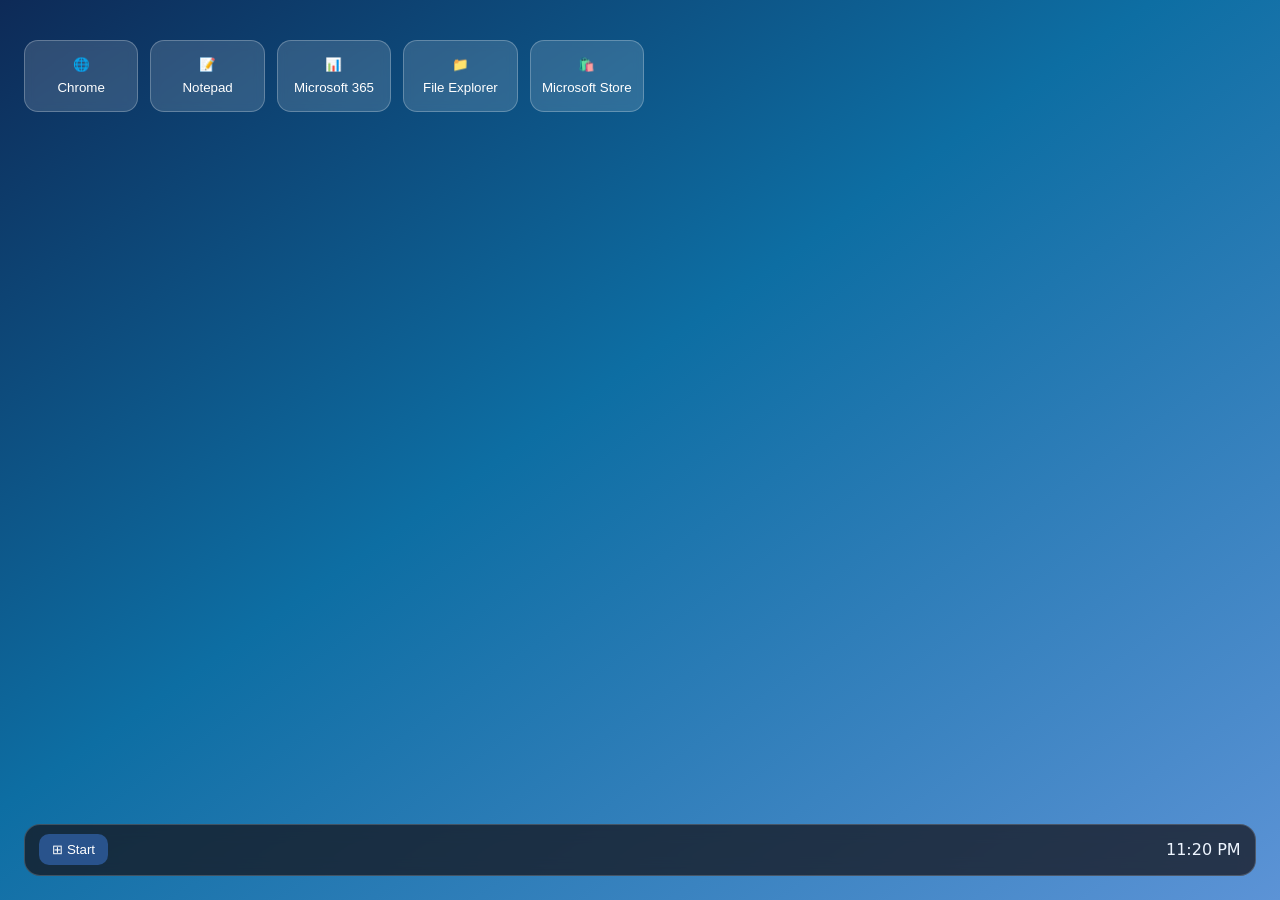
==== pc/win11/index.html @ 0b1599d6 "Create mini Windows 11 mock desktop with app windows" ====
<!DOCTYPE html>
<html lang="en">
<head>
  <meta charset="UTF-8" />
  <meta name="viewport" content="width=device-width, initial-scale=1.0" />
  <title>Mini Windows 11 PC</title>
  <link rel="stylesheet" href="styles.css" />
</head>
<body>
  <div class="desktop">
    <div class="wallpaper-overlay"></div>

    <main class="windows-grid" aria-label="Desktop apps">
      <button class="app-card" data-app="chrome">🌐<span>Chrome</span></button>
      <button class="app-card" data-app="notepad">📝<span>Notepad</span></button>
      <button class="app-card" data-app="m365">📊<span>Microsoft 365</span></button>
      <button class="app-card" data-app="explorer">📁<span>File Explorer</span></button>
      <button class="app-card" data-app="store">🛍️<span>Microsoft Store</span></button>
    </main>

    <section class="window" id="appWindow" hidden>
      <header class="window-bar">
        <strong id="windowTitle">App</strong>
        <button id="closeWindow" aria-label="Close window">✕</button>
      </header>
      <div class="window-body" id="windowBody"></div>
    </section>

    <footer class="taskbar">
      <button class="start-button" id="startButton">⊞ Start</button>
      <span class="clock" id="clock"></span>
    </footer>

    <aside class="start-menu" id="startMenu" hidden>
      <h3>Pinned</h3>
      <div class="start-apps">
        <button class="mini-app" data-app="chrome">Chrome</button>
        <button class="mini-app" data-app="notepad">Notepad</button>
        <button class="mini-app" data-app="m365">Microsoft 365</button>
        <button class="mini-app" data-app="explorer">File Explorer</button>
        <button class="mini-app" data-app="store">Microsoft Store</button>
      </div>
    </aside>
  </div>

  <script src="script.js"></script>
</body>
</html>
---- pc/win11/styles.css ----
:root {
  --taskbar-bg: rgba(22, 22, 30, 0.75);
  --window-bg: #10151d;
  --window-card: #1a2432;
  --text: #eef5ff;
}

* { box-sizing: border-box; }

body {
  margin: 0;
  min-height: 100vh;
  font-family: "Segoe UI", system-ui, sans-serif;
  color: var(--text);
  background: linear-gradient(145deg, #0d2a57, #0d6ea3 45%, #5c93d6);
}

.desktop {
  min-height: 100vh;
  display: flex;
  flex-direction: column;
  padding: 1.5rem;
  gap: 1rem;
  position: relative;
}

.windows-grid {
  display: grid;
  grid-template-columns: repeat(auto-fill, minmax(110px, 1fr));
  gap: 0.75rem;
  max-width: 620px;
}

.app-card {
  background: rgba(255, 255, 255, 0.14);
  border: 1px solid rgba(255, 255, 255, 0.25);
  color: #fff;
  border-radius: 14px;
  padding: 1rem 0.6rem;
  display: flex;
  flex-direction: column;
  align-items: center;
  gap: 0.5rem;
  cursor: pointer;
  backdrop-filter: blur(5px);
}

.app-card:hover, .mini-app:hover, .start-button:hover, #closeWindow:hover {
  filter: brightness(1.12);
}

.window {
  width: min(860px, 96vw);
  min-height: 300px;
  background: var(--window-bg);
  border: 1px solid #2d4460;
  border-radius: 16px;
  overflow: hidden;
  box-shadow: 0 18px 40px rgba(0, 0, 0, 0.45);
}

.window-bar {
  display: flex;
  justify-content: space-between;
  align-items: center;
  padding: 0.75rem 1rem;
  background: #1f2a39;
}

.window-body {
  padding: 1rem;
  background: var(--window-card);
  min-height: 240px;
}

.taskbar {
  margin-top: auto;
  display: flex;
  justify-content: space-between;
  align-items: center;
  background: var(--taskbar-bg);
  border: 1px solid rgba(255, 255, 255, 0.18);
  border-radius: 16px;
  padding: 0.6rem 0.9rem;
  backdrop-filter: blur(8px);
}

.start-button, #closeWindow, .mini-app {
  border: none;
  border-radius: 10px;
  padding: 0.5rem 0.8rem;
  cursor: pointer;
  background: #29538c;
  color: #fff;
}

.start-menu {
  position: absolute;
  bottom: 4.8rem;
  left: 1.5rem;
  background: #131f2f;
  border: 1px solid #2d4f7d;
  border-radius: 14px;
  padding: 0.9rem;
  width: 270px;
}

.start-apps {
  display: grid;
  grid-template-columns: 1fr 1fr;
  gap: 0.55rem;
}

.store-grid {
  display: grid;
  grid-template-columns: repeat(auto-fill, minmax(170px, 1fr));
  gap: 0.8rem;
}

.store-item {
  background: #223146;
  border: 1px solid #395474;
  border-radius: 10px;
  padding: 0.7rem;
}
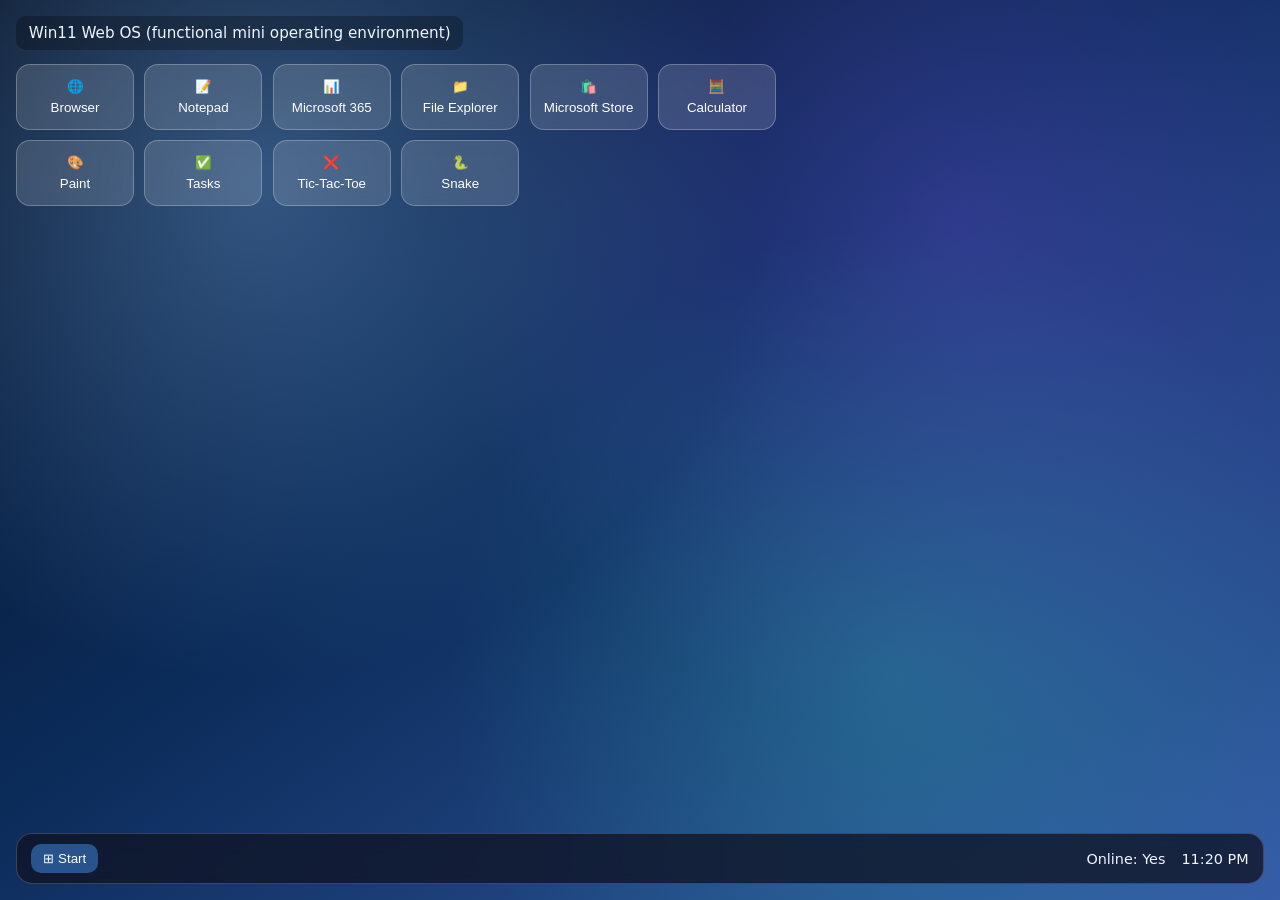
==== commit ba7800c5: "Add multi-OS launcher and improve Win11 web OS browser/M365/wallpaper" ====
--- a/pc/win11/index.html
+++ b/pc/win11/index.html
@@ -3,42 +3,58 @@
 <head>
   <meta charset="UTF-8" />
   <meta name="viewport" content="width=device-width, initial-scale=1.0" />
-  <title>Mini Windows 11 PC</title>
+  <title>Win11 Web OS</title>
   <link rel="stylesheet" href="styles.css" />
 </head>
 <body>
   <div class="desktop">
-    <div class="wallpaper-overlay"></div>
+    <header class="top-note">Win11 Web OS (functional mini operating environment)</header>
 
     <main class="windows-grid" aria-label="Desktop apps">
-      <button class="app-card" data-app="chrome">🌐<span>Chrome</span></button>
+      <button class="app-card" data-app="browser">🌐<span>Browser</span></button>
       <button class="app-card" data-app="notepad">📝<span>Notepad</span></button>
       <button class="app-card" data-app="m365">📊<span>Microsoft 365</span></button>
       <button class="app-card" data-app="explorer">📁<span>File Explorer</span></button>
       <button class="app-card" data-app="store">🛍️<span>Microsoft Store</span></button>
+      <button class="app-card" data-app="calculator">🧮<span>Calculator</span></button>
+      <button class="app-card" data-app="paint">🎨<span>Paint</span></button>
+      <button class="app-card" data-app="todo">✅<span>Tasks</span></button>
+      <button class="app-card" data-app="tic">❌<span>Tic-Tac-Toe</span></button>
+      <button class="app-card" data-app="snake">🐍<span>Snake</span></button>
     </main>
 
     <section class="window" id="appWindow" hidden>
       <header class="window-bar">
         <strong id="windowTitle">App</strong>
-        <button id="closeWindow" aria-label="Close window">✕</button>
+        <div class="window-actions">
+          <button id="minWindow" aria-label="Minimize window">—</button>
+          <button id="closeWindow" aria-label="Close window">✕</button>
+        </div>
       </header>
       <div class="window-body" id="windowBody"></div>
     </section>
 
     <footer class="taskbar">
       <button class="start-button" id="startButton">⊞ Start</button>
-      <span class="clock" id="clock"></span>
+      <div class="taskbar-status">
+        <span id="networkStatus">Online: checking...</span>
+        <span class="clock" id="clock"></span>
+      </div>
     </footer>
 
     <aside class="start-menu" id="startMenu" hidden>
-      <h3>Pinned</h3>
+      <h3>All apps</h3>
       <div class="start-apps">
-        <button class="mini-app" data-app="chrome">Chrome</button>
+        <button class="mini-app" data-app="browser">Browser</button>
         <button class="mini-app" data-app="notepad">Notepad</button>
         <button class="mini-app" data-app="m365">Microsoft 365</button>
         <button class="mini-app" data-app="explorer">File Explorer</button>
         <button class="mini-app" data-app="store">Microsoft Store</button>
+        <button class="mini-app" data-app="calculator">Calculator</button>
+        <button class="mini-app" data-app="paint">Paint</button>
+        <button class="mini-app" data-app="todo">Tasks</button>
+        <button class="mini-app" data-app="tic">Tic-Tac-Toe</button>
+        <button class="mini-app" data-app="snake">Snake</button>
       </div>
     </aside>
   </div>
--- a/pc/win11/styles.css
+++ b/pc/win11/styles.css
@@ -1,125 +1,45 @@
 :root {
-  --taskbar-bg: rgba(22, 22, 30, 0.75);
+  --taskbar-bg: rgba(16, 20, 38, 0.78);
   --window-bg: #10151d;
   --window-card: #1a2432;
   --text: #eef5ff;
 }
-
 * { box-sizing: border-box; }
-
 body {
   margin: 0;
   min-height: 100vh;
   font-family: "Segoe UI", system-ui, sans-serif;
   color: var(--text);
-  background: linear-gradient(145deg, #0d2a57, #0d6ea3 45%, #5c93d6);
+  background:
+    radial-gradient(circle at 20% 20%, rgba(130,190,255,.35), transparent 40%),
+    radial-gradient(circle at 75% 25%, rgba(130,90,255,.28), transparent 45%),
+    radial-gradient(circle at 70% 75%, rgba(50,220,190,.22), transparent 40%),
+    linear-gradient(145deg, #071225, #0b2b59 45%, #355da8);
 }
-
-.desktop {
-  min-height: 100vh;
-  display: flex;
-  flex-direction: column;
-  padding: 1.5rem;
-  gap: 1rem;
-  position: relative;
-}
-
-.windows-grid {
-  display: grid;
-  grid-template-columns: repeat(auto-fill, minmax(110px, 1fr));
-  gap: 0.75rem;
-  max-width: 620px;
-}
-
-.app-card {
-  background: rgba(255, 255, 255, 0.14);
-  border: 1px solid rgba(255, 255, 255, 0.25);
-  color: #fff;
-  border-radius: 14px;
-  padding: 1rem 0.6rem;
-  display: flex;
-  flex-direction: column;
-  align-items: center;
-  gap: 0.5rem;
-  cursor: pointer;
-  backdrop-filter: blur(5px);
-}
-
-.app-card:hover, .mini-app:hover, .start-button:hover, #closeWindow:hover {
-  filter: brightness(1.12);
-}
-
-.window {
-  width: min(860px, 96vw);
-  min-height: 300px;
-  background: var(--window-bg);
-  border: 1px solid #2d4460;
-  border-radius: 16px;
-  overflow: hidden;
-  box-shadow: 0 18px 40px rgba(0, 0, 0, 0.45);
-}
-
-.window-bar {
-  display: flex;
-  justify-content: space-between;
-  align-items: center;
-  padding: 0.75rem 1rem;
-  background: #1f2a39;
-}
-
-.window-body {
-  padding: 1rem;
-  background: var(--window-card);
-  min-height: 240px;
-}
-
-.taskbar {
-  margin-top: auto;
-  display: flex;
-  justify-content: space-between;
-  align-items: center;
-  background: var(--taskbar-bg);
-  border: 1px solid rgba(255, 255, 255, 0.18);
-  border-radius: 16px;
-  padding: 0.6rem 0.9rem;
-  backdrop-filter: blur(8px);
-}
-
-.start-button, #closeWindow, .mini-app {
-  border: none;
-  border-radius: 10px;
-  padding: 0.5rem 0.8rem;
-  cursor: pointer;
-  background: #29538c;
-  color: #fff;
-}
-
-.start-menu {
-  position: absolute;
-  bottom: 4.8rem;
-  left: 1.5rem;
-  background: #131f2f;
-  border: 1px solid #2d4f7d;
-  border-radius: 14px;
-  padding: 0.9rem;
-  width: 270px;
-}
-
-.start-apps {
-  display: grid;
-  grid-template-columns: 1fr 1fr;
-  gap: 0.55rem;
-}
-
-.store-grid {
-  display: grid;
-  grid-template-columns: repeat(auto-fill, minmax(170px, 1fr));
-  gap: 0.8rem;
-}
-
-.store-item {
-  background: #223146;
-  border: 1px solid #395474;
-  border-radius: 10px;
-  padding: 0.7rem;
-}
+.desktop { min-height: 100vh; display: flex; flex-direction: column; padding: 1rem; gap: .9rem; position: relative; }
+.top-note { font-size: .95rem; background: rgba(0,0,0,.26); padding: .5rem .8rem; border-radius: 10px; width: fit-content; backdrop-filter: blur(6px); }
+.windows-grid { display: grid; grid-template-columns: repeat(auto-fill, minmax(100px, 1fr)); gap: .65rem; max-width: 760px; }
+.app-card { background: rgba(255,255,255,.14); border: 1px solid rgba(255,255,255,.25); color: #fff; border-radius: 14px; padding: .85rem .5rem; display: flex; flex-direction: column; align-items: center; gap: .4rem; cursor: pointer; backdrop-filter: blur(7px); }
+.app-card:hover,.mini-app:hover,.start-button:hover,#closeWindow:hover,#minWindow:hover{ filter: brightness(1.12); }
+.window { width: min(980px, 97vw); min-height: 360px; background: var(--window-bg); border: 1px solid #2d4460; border-radius: 16px; overflow: hidden; box-shadow: 0 18px 40px rgba(0,0,0,.45); }
+.window-bar { display: flex; justify-content: space-between; align-items: center; padding: .7rem .9rem; background: #1f2a39; }
+.window-actions { display: flex; gap: .5rem; }
+.window-body { padding: .9rem; background: var(--window-card); min-height: 300px; }
+.taskbar { margin-top: auto; display: flex; justify-content: space-between; align-items: center; background: var(--taskbar-bg); border: 1px solid rgba(255,255,255,.18); border-radius: 16px; padding: .6rem .9rem; backdrop-filter: blur(9px); }
+.taskbar-status { display: flex; gap: 1rem; font-size: .9rem; }
+.start-button,#closeWindow,#minWindow,.mini-app,.pill-btn { border: none; border-radius: 10px; padding: .45rem .75rem; cursor: pointer; background: #29538c; color: #fff; }
+.start-menu { position: absolute; bottom: 4.8rem; left: 1rem; background: #131f2f; border: 1px solid #2d4f7d; border-radius: 14px; padding: .9rem; width: 340px; }
+.start-apps { display: grid; grid-template-columns: 1fr 1fr; gap: .45rem; }
+.store-grid,.m365-grid { display: grid; grid-template-columns: repeat(auto-fill, minmax(170px, 1fr)); gap: .75rem; }
+.store-item { background: #223146; border: 1px solid #395474; border-radius: 10px; padding: .7rem; }
+.browser-controls { display: flex; gap: .5rem; margin-bottom: .6rem; }
+.browser-controls input { flex: 1; padding: .6rem; border-radius: 8px; border: 1px solid #456; }
+.browser-view { width: 100%; height: 280px; border: 1px solid #456; border-radius: 8px; background: #fff; }
+.canvas-wrap { display: flex; gap: .5rem; margin-bottom: .5rem; }
+#paintCanvas { background: #fff; border-radius: 8px; cursor: crosshair; }
+.calc-grid { display: grid; grid-template-columns: repeat(4, 1fr); gap: .45rem; }
+.calc-grid button { padding: .65rem; border-radius: 8px; border: none; background: #2b527f; color: #fff; cursor: pointer; }
+#snakeBoard { display: grid; grid-template-columns: repeat(16, 16px); gap: 1px; width: max-content; background: #1f3048; padding: 5px; border-radius: 6px; }
+.snake-cell { width: 16px; height: 16px; background: #132238; }
+.snake { background: #42c26b; }
+.food { background: #ff6b6b; }
